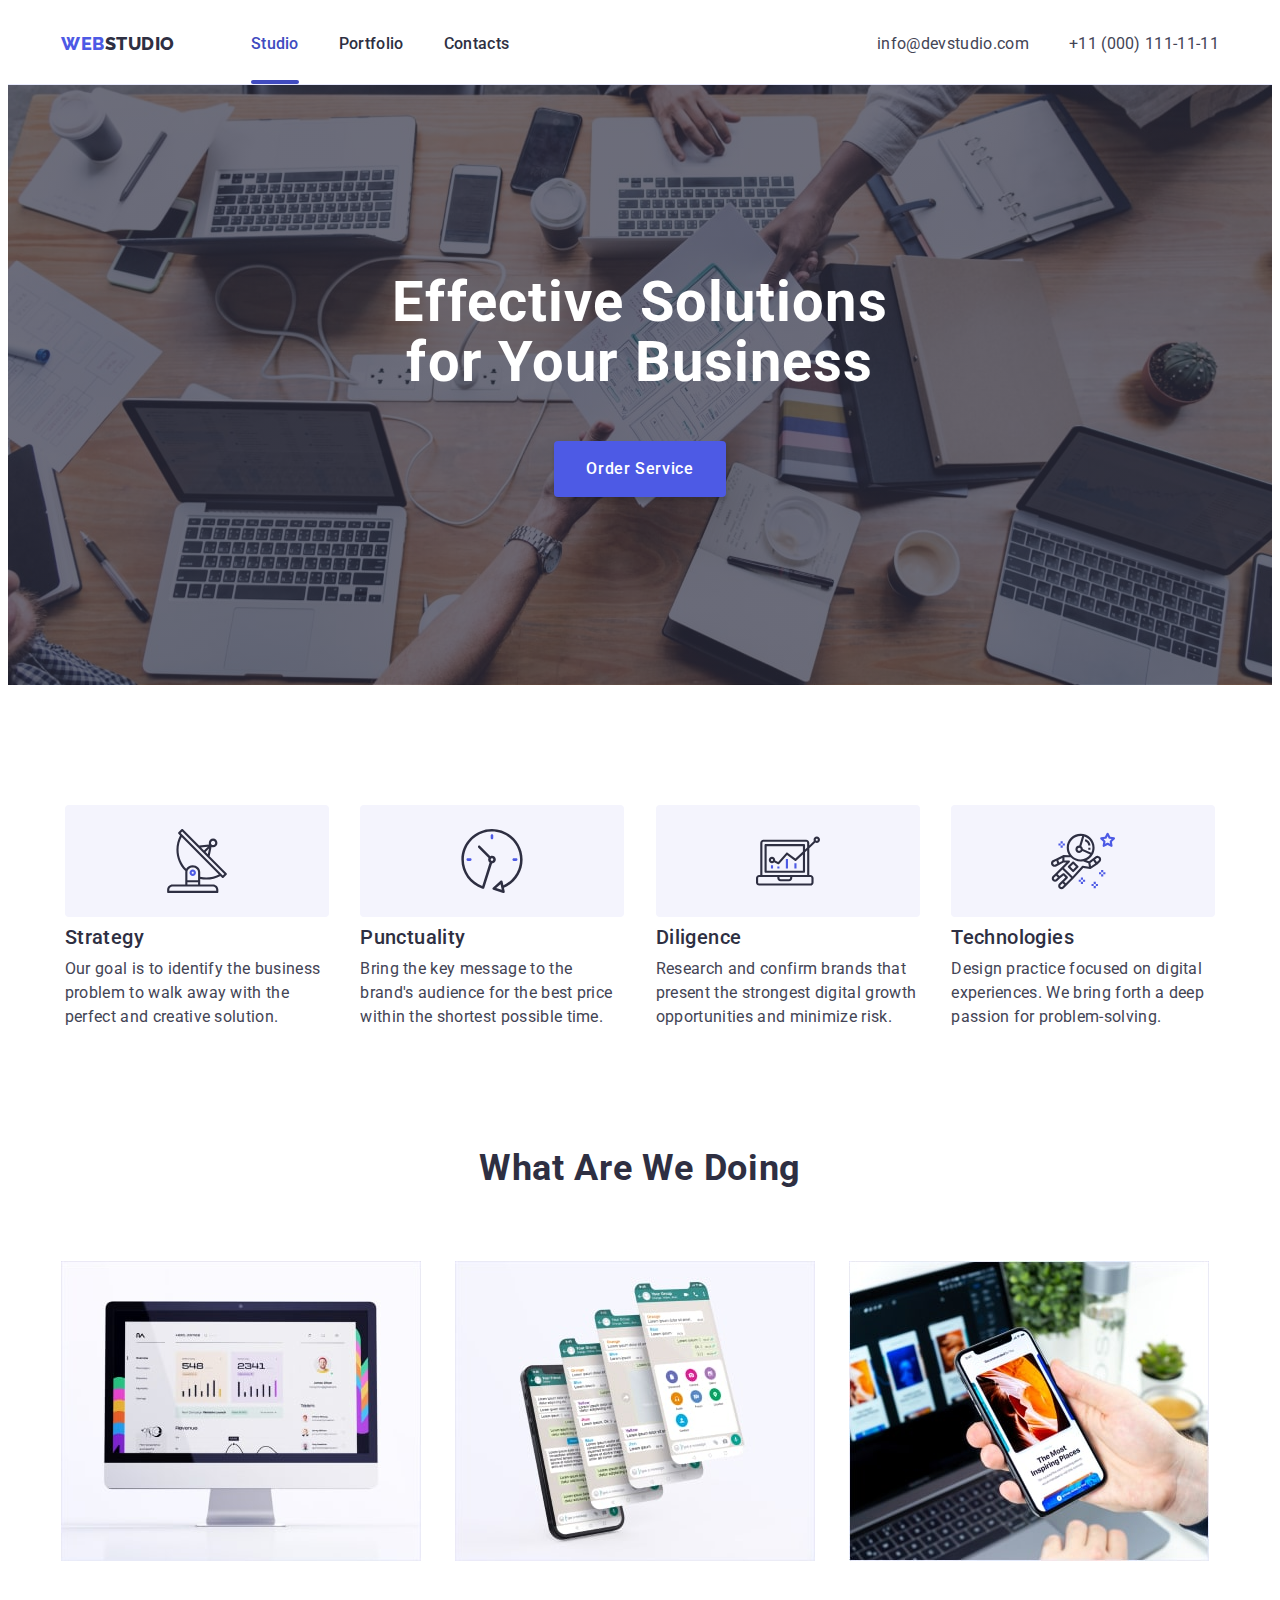
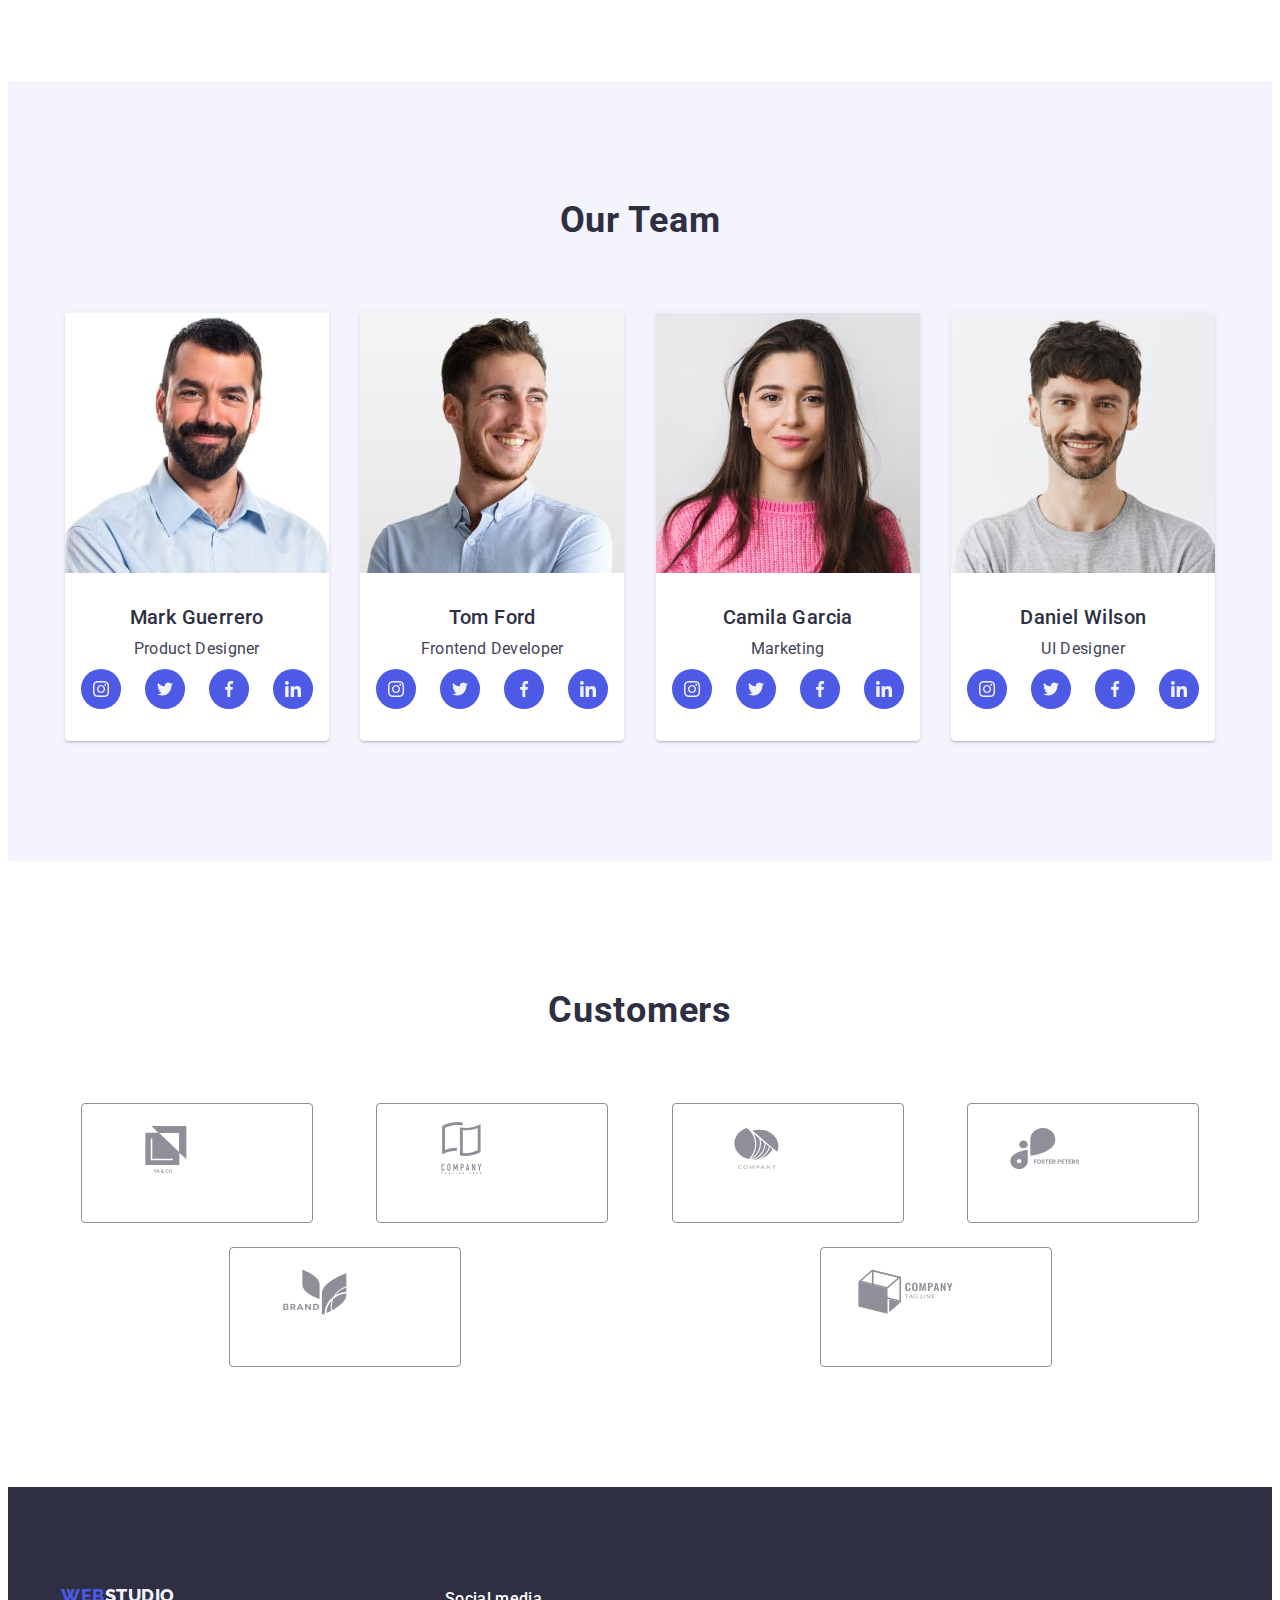
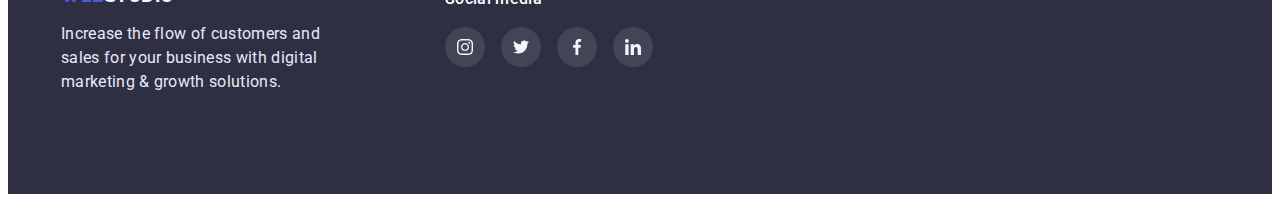
==== index.html @ 9a51f952 "new hw" ====
<!DOCTYPE html>
<html lang="en">
  <head>
    <meta charset="UTF-8" />
    <meta http-equiv="X-UA-Compatible" content="IE=edge" />
    <meta name="viewport" content="width=device-width, initial-scale=1.0" />
    <title>Web-Studio</title>
    <link rel="preconnect" href="https://fonts.googleapis.com" />
    <link rel="preconnect" href="https://fonts.gstatic.com" crossorigin />
    <link
      href="https://fonts.googleapis.com/css2?family=Raleway:wght@800&family=Roboto:wght@400;500;700&display=swap"
      rel="stylesheet"
    />
    <link rel="stylesheet" href="https://cdnjs.cloudflare.com/ajax/libs/modern-normalize/1.1.0/modern-normalize.min.css" integrity="sha512-wpPYUAdjBVSE4KJnH1VR1HeZfpl1ub8YT/NKx4PuQ5NmX2tKuGu6U/JRp5y+Y8XG2tV+wKQpNHVUX03MfMFn9Q==" crossorigin="anonymous" referrerpolicy="no-referrer" />
    <link rel="stylesheet" href="./css/sytyles.css" />
  </head>

  <!-- Header -->

  <body>
    <header class="page-header">
    <!-- <div class="container"> -->
      <div class="nav-links container">
        <nav class="header-nav">
          <a href="./index.html" class="logo"> <span class="web-logo">Web</span>Studio</a>
          <ul class="list nav">
            <li class="list-item"><a class="link studio" href="./index.html">Studio</a><div class="line"></div></li>
            <li class="list-item"><a class="link" href="./portfolio.html">Portfolio</a></li>
            <li class="list-item"><a class="link" href="#">Contacts</a></li>
          </ul>
        </nav>
        <ul class="list adress-header">
          <li class="list-item">
            <a class="link contact" href="mailto:info@devstudio.com">info@devstudio.com</a>
          </li>
          <li class="list-item">
            <a class="link contact" href="tel:+110001111111">+11 (000) 111-11-11</a>
          </li>
        </ul>
      </div>
    </header>

      <!-- Hero -->

      <main>
      <section class="hero section">
        <div class="hero-content">
          <h1 class="hero-title">Effective Solutions<br />for Your Business</h1>
          <button type="button" class="button hero-button">Order Service</button>
        </div>
      </section>

      <!-- Benefits -->

      <section class="benefits section">
        <div class="container"> 
          <h2 class="invisible-title">Benefits</h2>
          <ul class="list benefits-list">
            <li class="list-item icon-antena">
              <div class="icon-box">
                <svg class="feature-icon">
                  <use href="./img/symbol-defs.svg#icon-antenna"></use>
                </svg>
              </div>
              <h3 class="ben-title">Strategy</h3>
              <p class="body">
                Our goal is to identify the business problem to walk away with the perfect and
                creative solution.
              </p>
            </li>
            <li class="list-item icon-clock">
              <div class="icon-box">
                <svg class="feature-icon">
                  <use href="./img/symbol-defs.svg#icon-clock"></use>
                </svg>
              </div>
              <h3 class="ben-title">Punctuality</h3>
              <p class="body">
                Bring the key message to the brand's audience for the best price within the shortest
                possible time.
              </p>
            </li>
            <li class="list-item icon-diagram">
              <div class="icon-box">
                <svg class="feature-icon">
                  <use href="./img/symbol-defs.svg#icon-diagram"></use>
                </svg>
              </div>
              <h3 class="ben-title">Diligence</h3>
              <p class="body">
                Research and confirm brands that present the strongest digital growth opportunities
                and minimize risk.
              </p>
            </li>
            <li class="list-item icon-astronaut">
              <div class="icon-box">
                <svg class="feature-icon">
                  <use href="./img/symbol-defs.svg#icon-astronaut"></use>
                </svg>
              </div>
              <h3 class="ben-title">Technologies</h3>
              <p class="body">
                Design practice focused on digital experiences. We bring forth a deep passion for
                problem-solving.
              </p>
            </li>
          </ul>
        </div>
      </section>

      <!-- Solution -->

      <section class="solution-list section">
        <div class="container">
          <h2 class="second-title">What are we doing</h2>
          <ul class="list">
            <li class="list img">
              <img src="./img/71-2-min.jpg" alt="Makintosh display" width="360" />
            </li>
            <li class="list img">
              <img src="./img/71-1-min.jpg" alt="Program layers on smartphone" width="360" />
            </li>
            <li class="list img">
              <img src="./img/71-min.jpg" alt="Program design" width="360" />
            </li>
          </ul>
        </div>
      </section>

      <!-- Our Team -->

      <section class="our-team section">
        <div class="container">
          <h2 class="second-title">Our Team</h2>
          <ul class="list">
            <li class="list-item card">
              <img class="photo team
              " src="./img/img-5-min.jpg" alt="Photo Mark's Guerrero" width="264" />
              <div class="card-content">
                <h3 class="pre-title">Mark Guerrero</h3>
                <p class="body">Product Designer</p>
                <ul class="list action">
                  <li class="list-item icon">
                    <a class="link-icon" href="">
                      <svg class="svg-icon">
                        <use href="./img/symbol-defs.svg#icon-instagram"></use>
                      </svg>
                    </a>
                  </li>
                  <li class="list-item icon">
                    <a class="link-icon" href="">
                      <svg class="svg-icon">
                        <use href="./img/symbol-defs.svg#icon-twitter"></use>
                      </svg>
                    </a>
                  </li>
                  <li class="list-item icon">
                    <a class="link-icon" href="">
                      <svg class="svg-icon">
                        <use href="./img/symbol-defs.svg#icon-facebook"></use>
                      </svg>
                    </a>
                  </li>
                  <li class="list-item icon">
                    <a class="link-icon" href="">
                      <svg class="svg-icon">
                        <use href="./img/symbol-defs.svg#icon-linkedin"></use>
                      </svg>
                    </a>
                  </li>
                </ul>
              </div>
            </li>
            <li class="list-item card">
              <img class="photo team
              " src="./img/img-4-min.jpg" alt="Photo Tom's Ford" width="264" />
              <div class="card-content">
                <h3 class="pre-title">Tom Ford</h3>
                <p class="body">Frontend Developer</p>
                <ul class="list action">
                  <li class="list-item icon">
                    <a class="link-icon" href="">
                      <svg class="svg-icon">
                        <use href="./img/symbol-defs.svg#icon-instagram"></use>
                      </svg>
                    </a>
                  </li>
                  <li class="list-item icon">
                    <a class="link-icon" href="">
                      <svg class="svg-icon">
                        <use href="./img/symbol-defs.svg#icon-twitter"></use>
                      </svg>
                    </a>
                  </li>
                  <li class="list-item icon">
                    <a class="link-icon" href="">
                      <svg class="svg-icon">
                        <use href="./img/symbol-defs.svg#icon-facebook"></use>
                      </svg>
                    </a>
                  </li>
                  <li class="list-item icon">
                    <a class="link-icon" href="">
                      <svg class="svg-icon">
                        <use href="./img/symbol-defs.svg#icon-linkedin"></use>
                      </svg>
                    </a>
                  </li>
                </ul>
              </div>
            </li>
            <li class="list-item card">
              <img class="photo team
              " src="./img/img-3-min.jpg" alt="Photo Camila's Garcia" width="264" />
              <div class="card-content">
                <h3 class="pre-title">Camila Garcia</h3>
                <p class="body">Marketing</p>
                <ul class="list action">
                  <li class="list-item icon">
                    <a class="link-icon" href="">
                      <svg class="svg-icon">
                        <use href="./img/symbol-defs.svg#icon-instagram"></use>
                      </svg>
                    </a>
                  </li>
                  <li class="list-item icon">
                    <a class="link-icon" href="">
                      <svg class="svg-icon">
                        <use href="./img/symbol-defs.svg#icon-twitter"></use>
                      </svg>
                    </a>
                  </li>
                  <li class="list-item icon">
                    <a class="link-icon" href="">
                      <svg class="svg-icon">
                        <use href="./img/symbol-defs.svg#icon-facebook"></use>
                      </svg>
                    </a>
                  </li>
                  <li class="list-item icon">
                    <a class="link-icon" href="">
                      <svg class="svg-icon">
                        <use href="./img/symbol-defs.svg#icon-linkedin"></use>
                      </svg>
                    </a>
                  </li>
                </ul>
              </div>
            </li>
            <li class="list-item card">
              <img class="photo team
              " src="./img/img-2-min.jpg" alt="Photo Daniel's Wilson" width="264" />
              <div class="card-content">
                <h3 class="pre-title">Daniel Wilson</h3>
                <p class="body">UI Designer</p>
                <ul class="list action">
                  <li class="list-item icon">
                    <a class="link-icon" href="">
                      <svg class="svg-icon">
                        <use href="./img/symbol-defs.svg#icon-instagram"></use>
                      </svg>
                    </a>
                  </li>
                  <li class="list-item icon">
                    <a class="link-icon" href="">
                      <svg class="svg-icon">
                        <use href="./img/symbol-defs.svg#icon-twitter"></use>
                      </svg>
                    </a>
                  </li>
                  <li class="list-item icon">
                    <a class="link-icon" href="">
                      <svg class="svg-icon">
                        <use href="./img/symbol-defs.svg#icon-facebook"></use>
                      </svg>
                    </a>
                  </li>
                  <li class="list-item icon">
                    <a class="link-icon" href="">
                      <svg class="svg-icon">
                        <use href="./img/symbol-defs.svg#icon-linkedin"></use>
                      </svg>
                    </a>
                  </li>
                </ul>
              </div>
            </li>
        </div>
      </section>

      <!-- Customers -->

      <section class="customers section">
        <div class="container">
          <h2 class="second-title">Customers</h2>
          <ul class="customers-logo">

            <li class="list-item client">
              <a href="" class="link">
                <svg class="client-icon" width="104", height="56">
                  <use href="./img/symbol-defs.svg#icon-Logo"></use>
                </svg>
              </a>
            </li>

            <li class="list-item client">
              <a href="" class="link">
                <svg class="client-icon" width="104", height="56">
                  <use href="./img/symbol-defs.svg#icon-Logo-1"></use>
                </svg>
              </a>
            </li>

            <li class="list-item client">
              <a href="" class="link">
                <svg class="client-icon" width="104", height="56">
                  <use href="./img/symbol-defs.svg#icon-Logo-2"></use>
                </svg>
              </a>
            </li>

            <li class="list-item client">
              <a href="" class="link">
                <svg class="client-icon" width="104", height="56">
                  <use href="./img/symbol-defs.svg#icon-Logo-3"></use>
                </svg>
              </a>
            </li>

            <li class="list-item client">
              <a href="" class="link">
                <svg class="client-icon" width="104", height="56">
                  <use href="./img/symbol-defs.svg#icon-Logo-4"></use>
                </svg>
              </a>
            </li>

            <li class="list-item client">
              <a href="" class="link">
                <svg class="client-icon" width="104", height="56">
                  <use href="./img/symbol-defs.svg#icon-Logo-5"></use>
                </svg>
              </a>
            </li>
          </ul>
        </div>
      </section>
    </main>

    <!-- Footer -->

    <footer class="footer">
      <div class="container">
        <div class="content">
          <a href="./index.html" class="logo logo-footer"> <span class="web-logo">Web</span>Studio</a>
          <p class="body-footer body">
            Increase the flow of customers and sales for your business with digital marketing & growth
            solutions.
          </p>
        </div>

        <div class="footer-social">
          <p class="body">Social media</p>
          <ul class="list action">
            <li class="list-item icon">
              <a class="link-icon" href="">
                <svg class="svg-icon">
                  <use href="./img/symbol-defs.svg#icon-instagram"></use>
                </svg>
              </a>
            </li>
            <li class="list-item icon">
              <a class="link-icon" href="">
                <svg class="svg-icon">
                  <use href="./img/symbol-defs.svg#icon-twitter"></use>
                </svg>
              </a>
            </li>
            <li class="list-item icon">
              <a class="link-icon" href="">
                <svg class="svg-icon">
                  <use href="./img/symbol-defs.svg#icon-facebook"></use>
                </svg>
              </a>
            </li>
            <li class="list-item icon">
              <a class="link-icon" href="">
                <svg class="svg-icon">
                  <use href="./img/symbol-defs.svg#icon-linkedin"></use>
                </svg>
              </a>
            </li>
          </ul>
        </div>
      </div>
    </footer>
  </body>
</html>
---- css/sytyles.css ----
:root {
  --primary-brand: #4d5ae5;
  --pressed-state: #404bbf;
  --dark: #2e2f42;
  --hero-background: rgba(46, 47, 66, 0.7);
  --success: #31d0aa;
  --text: #434455;
  --subtle-text: #8e8f99;
  --accent: #e7e9fc;
  --light: #f4f4fd;
  --modal-overlay: #2e2f42;
  --hero-background: #2e2f42;
  --cloud: rgba(244, 244, 253, 1);

  --bacground-color: #e5e5e5;
  --background-cards: #ffffff;
  --hero-shadow: rgba(0, 0, 0, 0.15);
  --shadow-button-filter: 0px 3px 1px rgba(0, 0, 0, 0.1), 0px 2px 1px rgba(0, 0, 0, 0.08),
    0px 2px 2px rgba(0, 0, 0, 0.12);
}


/* Reset CSS */
h1,
h2,
h3,
p {
  margin: 0px;
  padding: 0;
}

body {
  background-color: var(--background-cards);
  color: var(--dark);
  font-family: Roboto, sans-serif;
}

ul {
  margin: 0;
  padding: 0;
  list-style: none;
}

a {
  text-decoration: none;
}

h2 {
  font-weight: 700;
  font-size: 36px;
  line-height: 1.11;
  letter-spacing: 0.02em;
}

h3 {
  font-weight: 500;
  font-size: 20px;
  line-height: 1.2;
  letter-spacing: 0.02em;
}

.section {
  margin: 0;
}

.body {
  font-weight: 400;
  font-size: 16px;
  line-height: 1.5;
  letter-spacing: 0.02em;
  color: var(--text);
  padding: 0;
  margin: 0;
}

.link {
  color: inherit;
}

.button {
  cursor: pointer;
}

.section {
  padding-top: 120px;
  padding-bottom: 120px;
}

.page-header {
  background-color: var(--background-cards);
  border-bottom: 1px solid var(--accent);
}

.container {
  margin-left: auto;
  margin-right: auto;
  padding-left: 15px;
  padding-right: 15px;
  max-width: 1158px;
}

.logo {
  margin-right: 76px;
  padding-bottom: 4px;
  color: var(--dark);
  font-family: Raleway, sans-serif;
  font-weight: 800;
  font-size: 18px;
  line-height: 1.33px;
  letter-spacing: 0.03em;
  text-transform: uppercase;
}
.web-logo {
  color: var(--primary-brand);
}

.header-nav {
  display: flex;
  align-items: center;
}

.nav {
  display: flex;

  font-weight: 500;
  font-size: 16px;
  line-height: 1.5;
  letter-spacing: 0.02em;
}

.adress-header {
  display: flex;
  justify-content: flex-end;
  padding-bottom: 4px;
}

.nav-links {
  display: flex;
  justify-content: space-between;
  align-items: center;
  flex-wrap: wrap;
}

.nav .list-item:not(:first-child),
.adress-header .list-item:not(:first-child) {
  margin-left: 40px;
}

.nav .link {
  display: block;
  padding-top: 24px;
  padding-bottom: 24px;
}

.nav .link:hover,
.nav .link:focus {
  color: var(--pressed-state);
}

.link.contact {
  padding-top: 0px;
  padding-bottom: 0px;
}

.line {
  content: "";
  display: block;
  height: 4px;
  background-color: var(--pressed-state);
  border-radius: 2px;
}

.link.contact:hover,
.link.contact:focus {
  color: var(--pressed-state);
}

.contacts:active {
  color: var(--pressed-state);
  margin-top: 24px;
  content: "";
  display: block;
  height: 4px;
  background-color: var(--pressed-state);
  border-radius: 2px;
}

.portfolio,
.studio {
  color: var(--pressed-state);
}

.link.contact {
  font-size: 16px;
  line-height: 1.5;
  letter-spacing: 0.02em;
  color: var(--text);
}

.adress-header{
  margin-left: auto;
}

.hero {
  max-width: 1440px;
  background-image: linear-gradient( to right, rgba(46, 47, 66, 0.7), rgba(46, 47, 66, 0.7)), url(../img/people-office\ 1-min.jpg);
    
  background-repeat: no-repeat;
  background-size: cover;
  background-position: center;
  
  margin-left: auto;
  margin-right: auto;
  padding: 188px 0px;
  text-align: center;
}



.hero-title {
  margin-bottom: 48px;
  
  font-weight: 700;
  font-size: 56px;
  line-height: 1.07;
  letter-spacing: 0.02em;
  color: var(--background-cards);
}

.button {
  font-family: inherit;
  font-weight: 500;
  font-size: 16px;
  line-height: 1.5;
  letter-spacing: 0.04em;
}

.hero-button {
  display: inline-block;
  min-height: 56px;
  min-width: 168px;
  padding: 16px 32px;
  border: 0;
  border-radius: 4px;

  color: var(--background-cards);
  background: var(--primary-brand);
  box-shadow: 0px 4px 4px var(--hero-shadow);
}

.hero-button:hover,
.hero-button:focus {
  background-color: var(--pressed-state);
}

.list-item {
  margin-left: auto;
  margin-right: auto;
}

.benefits-list .list-item {
  width: 264px;
}

.benefits-list {
  display: flex;
  justify-content: space-between;
  flex-wrap: wrap;
  gap: 24px;
}
/* .benefits-list .list-item:not(:last-child) {
  margin-right: 24px;
} */


.icon-box {
  box-sizing: border-box;
  width: 264px;
  height: 112px;
  border-radius: 4px;
  margin-bottom: 8px;
  padding: 24px 100px;
  background-color: var(--cloud);
}

.icon-box .feature-icon {
  width: 64px;
  height: 64px;
}

.benefits .ben-title {
  margin-bottom: 8px;
}

.invisible-title {
  position: absolute;
  width: 1px;
  height: 1px;
  margin: -1px;
  border: 0;
  padding: 0;

  white-space: nowrap;
  clip-path: inset(100%);
  clip: rect(0 0 0 0);
  overflow: hidden;
}

.solution-list {
  text-align: center;
}

.solution-list .list {
  display: flex;
  justify-content: space-between;
  flex-wrap: wrap;
  gap: 24px;
  row-gap: 32px;
}

.list.img {
  margin-right: auto;
}

.second-title {
  margin-bottom: 72px;
  letter-spacing: 0.02em;
  text-transform: capitalize;
}

.solution-list.section {
  padding-top: 0;

}

.our-team.section{
  background-color: var(--light);

}

.our-team .container {
  text-align: center;
}

.our-team .list {
  display: flex;
  justify-content: space-between;
  flex-wrap: wrap;
  gap: 24px;
  row-gap: 48px;
}

.our-team .list-item {
  background-color: var(--background-cards);
  box-shadow: 0px 1px 6px rgba(46, 47, 66, 0.08), 0px 1px 1px rgba(46, 47, 66, 0.16),
    0px 2px 1px rgba(46, 47, 66, 0.08);
  border-radius: 0px 0px 4px 4px;
}

.our-team .card-content {
  border: 0px;
}

.photo.team {
  display: block;
}

/* Customers */

.customers-logo {
  display: flex;
  flex-wrap: wrap;
  gap: 24px;
  row-gap: 24px;

}

.customers.section {
  padding-top: 130px;
  text-align: center;
}

.customers-logo .link {
  display: flex;
  justify-content:space-between;
  text-align: center;
  width: 168px;
  height: 88px;
  padding: 15px 31px;

  border: 1px solid var(--subtle-text);
  border-radius: 4px;
  color: var(--subtle-text);
}

.client-icon {
  fill: currentColor;
}

.customers-logo .link:focus,
.customers-logo .link:hover {
  color: var(--pressed-state);
  border: 1px solid var(--pressed-state);
}

/* ICONS Sotial networks */

.action {
  display: flex;
  justify-content: baseline;

}

.list-item.icon {
 box-shadow:none;
}

.link-icon {
  display: flex;
  justify-content: center;
  align-items: center;
  color: var(--light);
  background-color: var(--primary-brand);
  height: 40px;
  width: 40px;
  border-radius: 50%;
  margin-top: 8px;
}

.svg-icon {
  fill: currentColor;
  width: 16px;
  height: 16px;
}

.link-icon:hover,
.link-icon:focus {
  background-color: var(--pressed-state);
}

/* Cards */

.pre-title {
  margin-bottom: 8px;

  font-weight: 500;
  font-size: 20px;
  line-height: 1.2;
  letter-spacing: 0.02em;
}

.section.products {
  padding-top: 96px;
}


.button-filter {
  border: 1px solid var(--accent);
  border-radius: 4px;
  padding: 12px 24px;
  height: 48px;

  background-color: var(--light);
  color: var(--primary-brand);
  box-shadow: var(--shadow-button-filter);
}

.button-filter:hover,
.button-filter:focus {
  background-color: var(--pressed-state);
  color: var(--background-cards);
  border: 1px solid transparent;
}

.list.filter {
  margin-bottom: 76px;
  display: flex;
  justify-content: center;
  flex-wrap: wrap;
  gap: 24px;
}

/* .filter .item:not( :first-child) {
  margin-left: 24px;
} */

.project-title {
  padding-top: 32px;

  font-family: inherit;
  font-weight: 500;
  font-size: 20px;
  line-height: 1.2;
  letter-spacing: 0.02em;
}

.product-img {
  display: block;
}

.list.card:hover,
.list.card:focus {
  box-shadow: 0px 1px 6px rgba(46, 47, 66, 0.08), 0px 1px 1px rgba(46, 47, 66, 0.16), 0px 2px 1px rgba(46, 47, 66, 0.08);
}

.list.card .link:hover,
.list.card .link:focus {
  border: 0.5px solid #F4F4FD;
}

.card-content {
  border: 1px solid var(--accent);
  border-top: 0;
  padding: 32px 16px;
}

.products.list {
  display: flex;
  flex-wrap: wrap;
  justify-content: center;
  gap: 24px;
  row-gap: 48px;
}


.footer {
  padding: 100px 0px;

  background-color: var(--dark);
}

.footer .container {
  display: flex;
}

.logo-footer {
  margin-bottom: 16px;

  color: var(--light);
}

.body-footer {

  margin-top: 16px;
  margin-right: 120px;
  width: 264px;

  color: var(--accent);
}

.footer-social {
  width: 208px;
  padding: 0;
  margin: 0;
}

.footer-social .body {
  font-weight: 500;
  font-size: 16px;
  line-height: 1.5;
  letter-spacing: 0.02em;
  color: var(--background-cards);
}

.footer .list.action {
  gap: 16px;
  margin: 16px 80px 0 0;
}

.footer-social .link-icon {
  margin: 0;
  background: rgba(255, 255, 255, 0.1);
}

.footer-social .link-icon:hover,
.footer-social .link-icon:focus {
  background: var(--success);
}
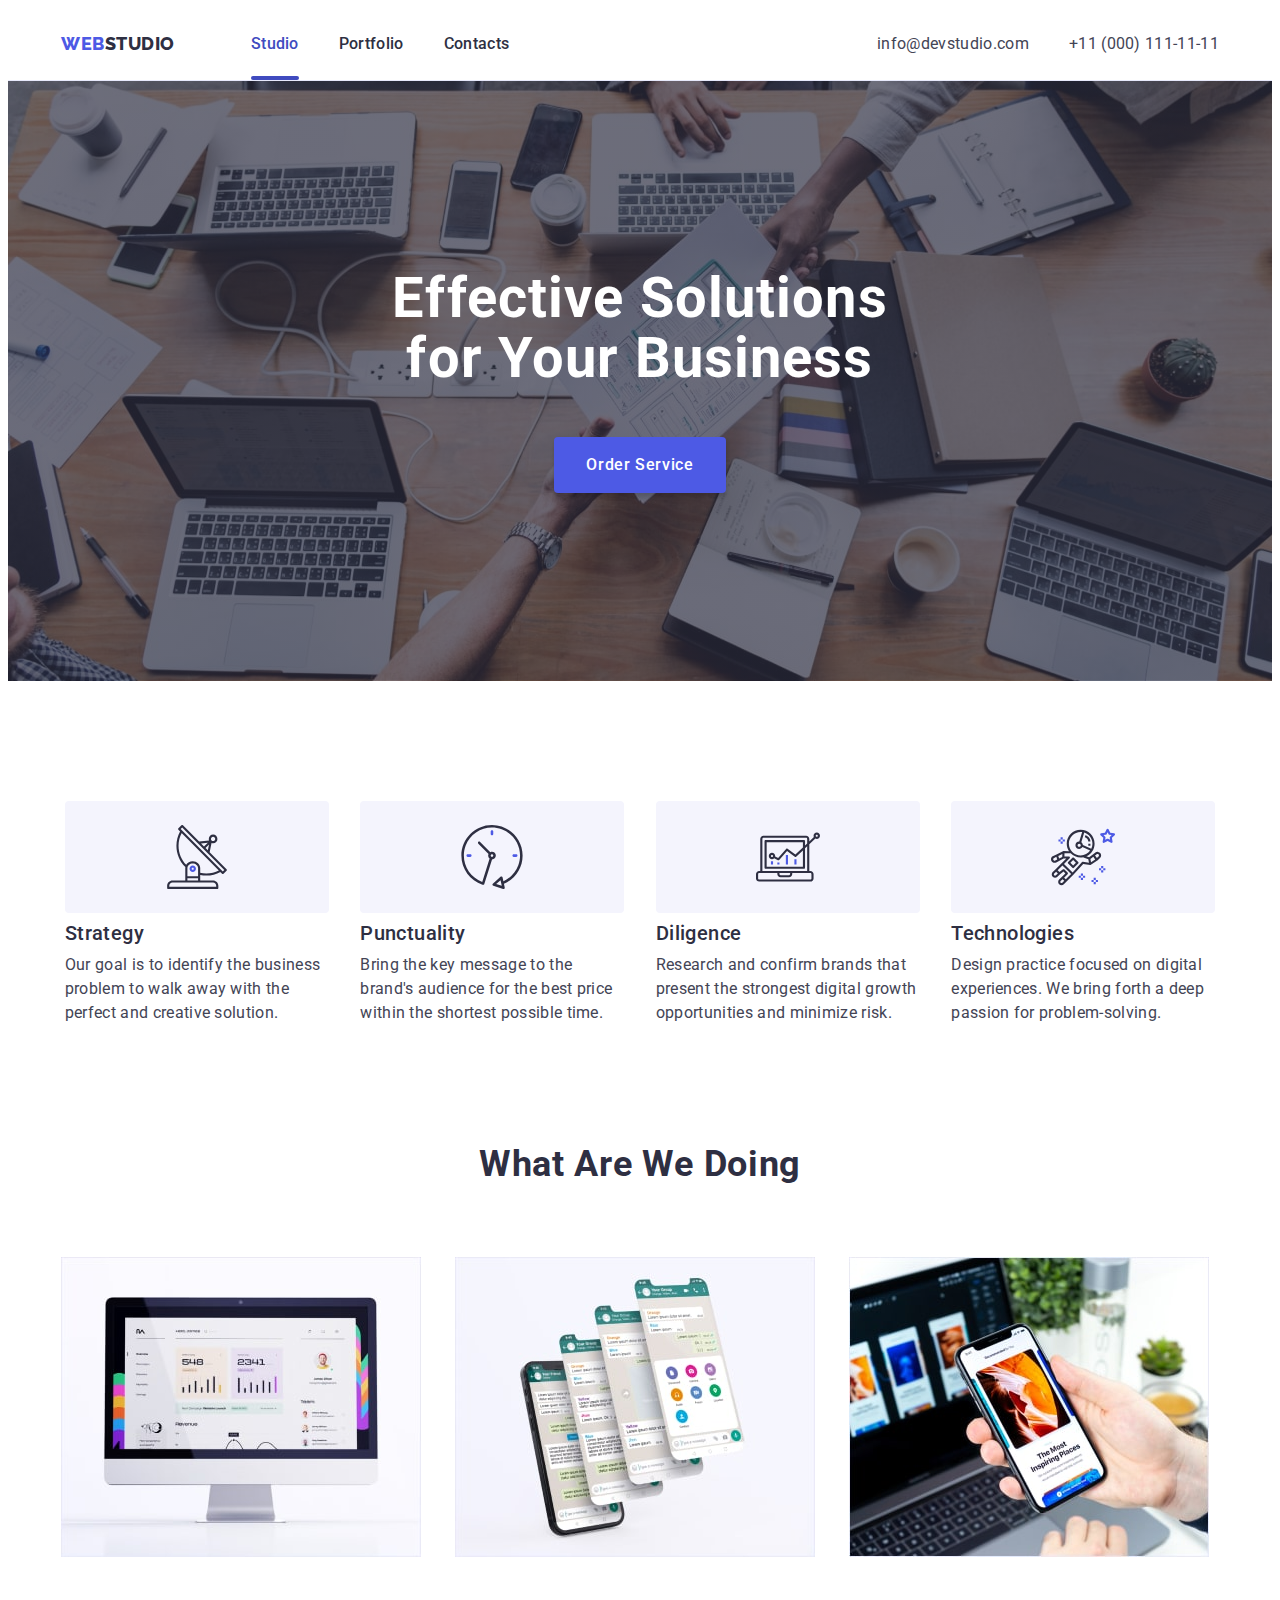
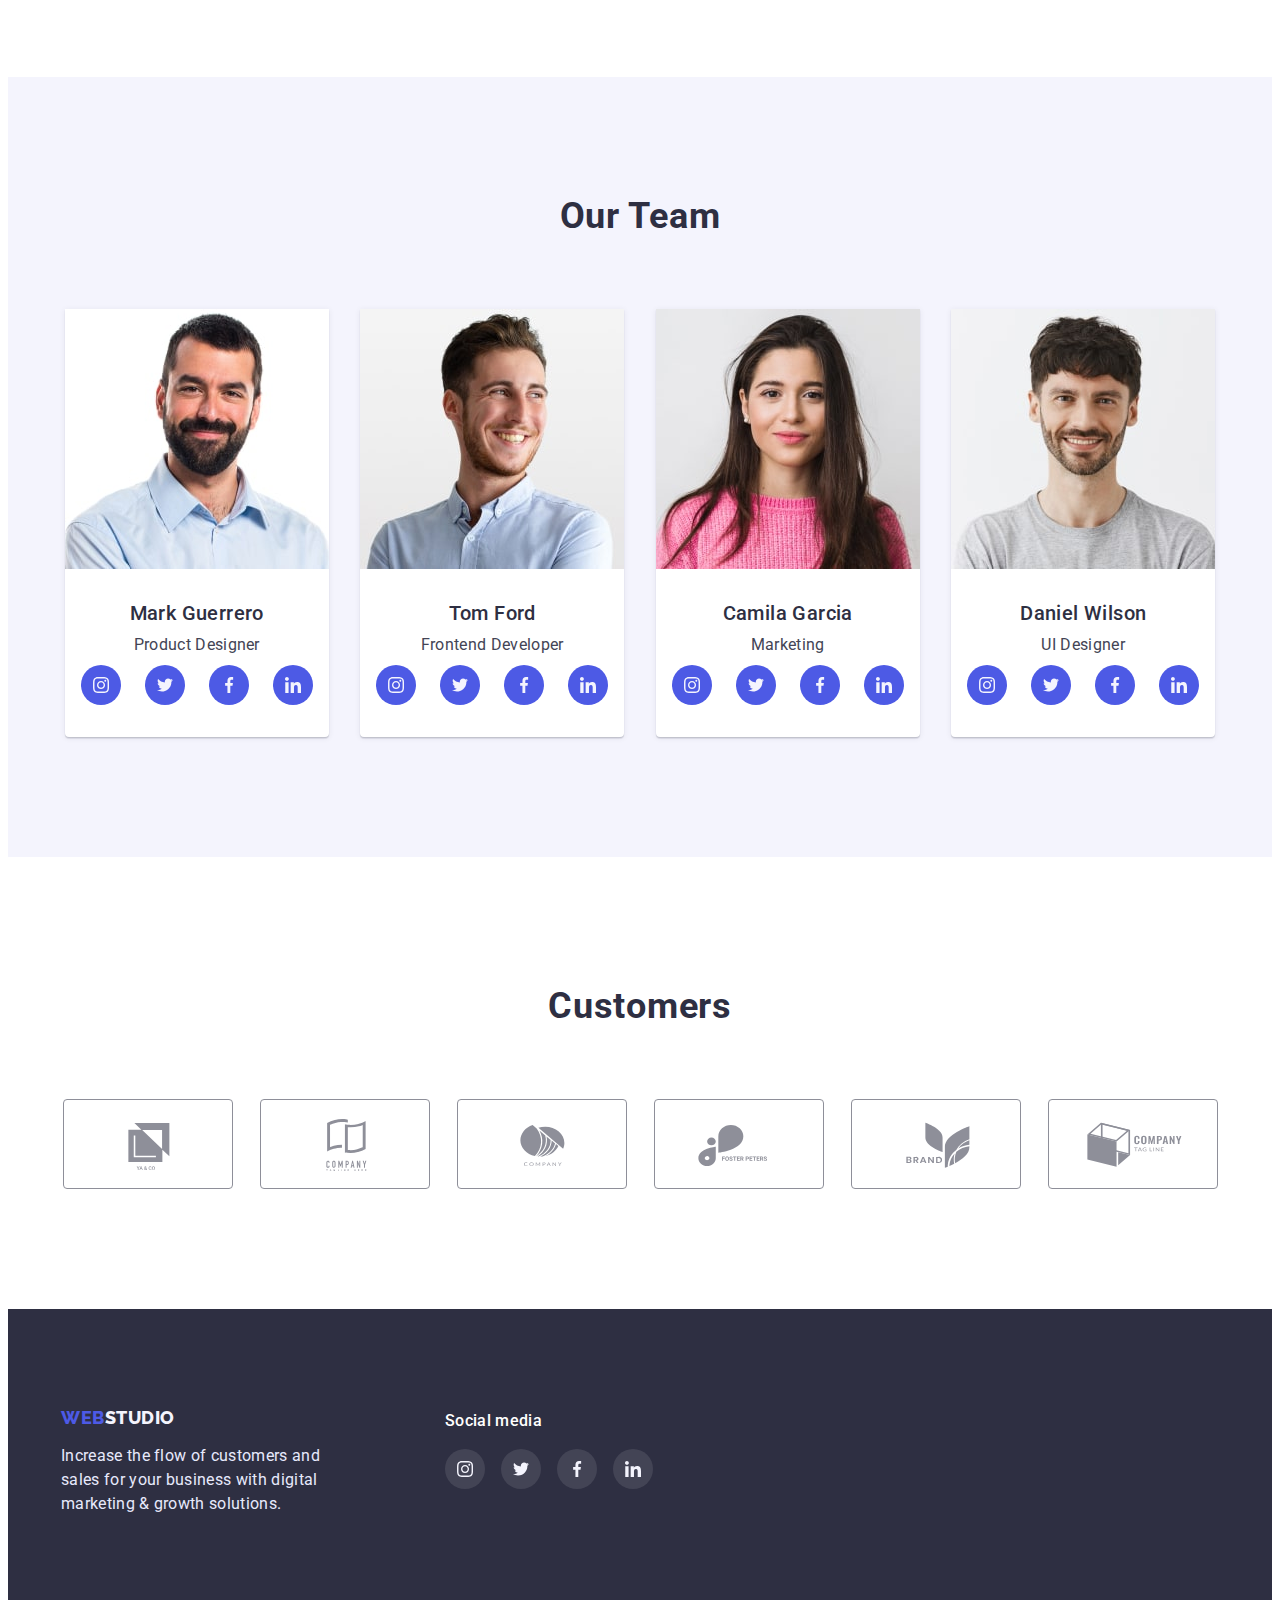
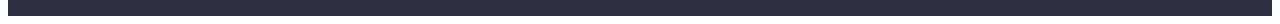
==== commit 8de0d921: "hw-5 finished" ====
--- a/index.html
+++ b/index.html
@@ -24,7 +24,7 @@
         <nav class="header-nav">
           <a href="./index.html" class="logo"> <span class="web-logo">Web</span>Studio</a>
           <ul class="list nav">
-            <li class="list-item"><a class="link studio" href="./index.html">Studio</a><div class="line"></div></li>
+            <li class="list-item"><a class="link studio" href="./index.html">Studio</a></li>
             <li class="list-item"><a class="link" href="./portfolio.html">Portfolio</a></li>
             <li class="list-item"><a class="link" href="#">Contacts</a></li>
           </ul>
@@ -46,10 +46,22 @@
       <section class="hero section">
         <div class="hero-content">
           <h1 class="hero-title">Effective Solutions<br />for Your Business</h1>
-          <button type="button" class="button hero-button">Order Service</button>
+          <button data-modal-open type="button" class="button hero-button">Order Service</button>
         </div>
       </section>
 
+      <div class="backdrop is-hidden" data-modal>
+        <div class="modal"> 
+          <button data-modal-close type="button" class="close-button">
+            <svg class="close-svg" width="8", height="8">
+              <use href="./img/symbol-defs-modal.svg#icon-close"></use>
+            </svg>
+          </button>
+          <p>
+            Lorem, ipsum dolor sit amet consectetur adipisicing elit. Id unde odio iste quos possimus amet tenetur, accusantium voluptate dolorem nihil dignissimos velit sequi mollitia consequatur necessitatibus delectus tempora perspiciatis tempore quisquam dolores voluptatibus distinctio illum maiores iure. Vitae, dolore consectetur.
+          </p>
+        </div>
+      </div>
       <!-- Benefits -->
 
       <section class="benefits section">
@@ -394,5 +406,6 @@
         </div>
       </div>
     </footer>
+    <script src="./js/modal.js"></script>
   </body>
 </html>
--- a/css/sytyles.css
+++ b/css/sytyles.css
@@ -19,7 +19,6 @@
     0px 2px 2px rgba(0, 0, 0, 0.12);
 }
 
-
 /* Reset CSS */
 h1,
 h2,
@@ -101,7 +100,6 @@
 
 .logo {
   margin-right: 76px;
-  padding-bottom: 4px;
   color: var(--dark);
   font-family: Raleway, sans-serif;
   font-weight: 800;
@@ -131,7 +129,6 @@
 .adress-header {
   display: flex;
   justify-content: flex-end;
-  padding-bottom: 4px;
 }
 
 .nav-links {
@@ -147,9 +144,12 @@
 }
 
 .nav .link {
+  position: relative;
   display: block;
   padding-top: 24px;
   padding-bottom: 24px;
+
+  transition: color 250ms cubic-bezier(0.4, 0, 0.2, 1);
 }
 
 .nav .link:hover,
@@ -157,17 +157,25 @@
   color: var(--pressed-state);
 }
 
+.studio::after,
+.portfolio::after {
+  position: absolute;
+  content: "";
+  display: block;
+  width: 100%;
+  height: 4px;
+  bottom: 0%;
+  left: 0;
+
+  background-color: var(--pressed-state);
+  border-radius: 2px;
+}
+
 .link.contact {
   padding-top: 0px;
   padding-bottom: 0px;
-}
-
-.line {
-  content: "";
-  display: block;
-  height: 4px;
-  background-color: var(--pressed-state);
-  border-radius: 2px;
+
+  transition: color 250ms cubic-bezier(0.4, 0, 0.2, 1);
 }
 
 .link.contact:hover,
@@ -197,29 +205,28 @@
   color: var(--text);
 }
 
-.adress-header{
+.adress-header {
   margin-left: auto;
 }
 
 .hero {
   max-width: 1440px;
-  background-image: linear-gradient( to right, rgba(46, 47, 66, 0.7), rgba(46, 47, 66, 0.7)), url(../img/people-office\ 1-min.jpg);
-    
+  background-image: linear-gradient(to right, rgba(46, 47, 66, 0.7), rgba(46, 47, 66, 0.7)),
+    url(../img/people-office\ 1-min.jpg);
+
   background-repeat: no-repeat;
   background-size: cover;
   background-position: center;
-  
+
   margin-left: auto;
   margin-right: auto;
   padding: 188px 0px;
   text-align: center;
 }
 
-
-
 .hero-title {
   margin-bottom: 48px;
-  
+
   font-weight: 700;
   font-size: 56px;
   line-height: 1.07;
@@ -246,6 +253,8 @@
   color: var(--background-cards);
   background: var(--primary-brand);
   box-shadow: 0px 4px 4px var(--hero-shadow);
+
+  transition: background-color 250ms cubic-bezier(0.4, 0, 0.2, 1);
 }
 
 .hero-button:hover,
@@ -253,6 +262,74 @@
   background-color: var(--pressed-state);
 }
 
+.backdrop {
+  position: fixed;
+  top: 0;
+  left: 0;
+  width: 100%;
+  height: 100%;
+  background-color: rgba(46, 47, 66, 0.4);
+  opacity: 1;
+
+  transform: translateY(0%);
+  transition: transform 250ms cubic-bezier(0.4, 0, 0.2, 1),
+    opacity 250ms cubic-bezier(0.4, 0, 0.2, 1);
+}
+
+.backdrop.is-hidden {
+  opacity: 0;
+  pointer-events: none;
+  transform: translateY(100%);
+}
+
+.backdrop.is-hidden .modal {
+  transform: translate(-50%, -50%) translateY(0) scale(0.8);
+}
+
+.modal {
+  position: absolute;
+  top: 50%;
+  left: 50%;
+
+  height: 576px;
+  width: 408px;
+  padding: 24px;
+  background-color: #fcfcfc;
+  opacity: 1;
+
+  transform: translate(-50%, -50%) translateY(0);
+  transition: transform 250ms cubic-bezier(0.4, 0, 0.2, 1),
+    opacity 250ms cubic-bezier(0.4, 0, 0.2, 1);
+}
+
+.close-button {
+  display: flex;
+  justify-content: center;
+  align-items: center;
+  margin-left: auto;
+  width: 24px;
+  height: 24px;
+  color: #000000;
+  background-color: var(--accent);
+  border: 1px solid rgba(0, 0, 0, 0.1);
+  border-radius: 50%;
+  cursor: pointer;
+
+  transition: color 250ms cubic-bezier(0.4, 0, 0.2, 1),
+    background-color 250ms cubic-bezier(0.4, 0, 0.2, 1);
+}
+
+.close-svg {
+  width: 8px;
+  height: 8px;
+  fill: currentColor;
+}
+
+.close-button:active {
+  color: #ffffff;
+  background-color: var(--pressed-state);
+}
+
 .list-item {
   margin-left: auto;
   margin-right: auto;
@@ -268,18 +345,21 @@
   flex-wrap: wrap;
   gap: 24px;
 }
+
 /* .benefits-list .list-item:not(:last-child) {
   margin-right: 24px;
 } */
-
 
 .icon-box {
   box-sizing: border-box;
   width: 264px;
   height: 112px;
+  display: flex;
+  justify-content: center;
+  align-items: center;
+
   border-radius: 4px;
   margin-bottom: 8px;
-  padding: 24px 100px;
   background-color: var(--cloud);
 }
 
@@ -330,12 +410,10 @@
 
 .solution-list.section {
   padding-top: 0;
-
-}
-
-.our-team.section{
+}
+
+.our-team.section {
   background-color: var(--light);
-
 }
 
 .our-team .container {
@@ -372,7 +450,6 @@
   flex-wrap: wrap;
   gap: 24px;
   row-gap: 24px;
-
 }
 
 .customers.section {
@@ -380,17 +457,23 @@
   text-align: center;
 }
 
+.list-item.client .link {
+  display: flex;
+  justify-content: center;
+  align-items: center;
+}
+
 .customers-logo .link {
   display: flex;
-  justify-content:space-between;
   text-align: center;
   width: 168px;
   height: 88px;
-  padding: 15px 31px;
 
   border: 1px solid var(--subtle-text);
   border-radius: 4px;
   color: var(--subtle-text);
+
+  transition: color 250ms cubic-bezier(0.4, 0, 0.2, 1), border 250ms cubic-bezier(0.4, 0, 0.2, 1);
 }
 
 .client-icon {
@@ -408,11 +491,14 @@
 .action {
   display: flex;
   justify-content: baseline;
-
 }
 
 .list-item.icon {
- box-shadow:none;
+  box-shadow: none;
+}
+
+.list.action {
+  margin-top: 8px;
 }
 
 .link-icon {
@@ -424,7 +510,8 @@
   height: 40px;
   width: 40px;
   border-radius: 50%;
-  margin-top: 8px;
+
+  transition: background-color 250ms cubic-bezier(0.4, 0, 0.2, 1);
 }
 
 .svg-icon {
@@ -452,7 +539,6 @@
 .section.products {
   padding-top: 96px;
 }
-
 
 .button-filter {
   border: 1px solid var(--accent);
@@ -462,7 +548,10 @@
 
   background-color: var(--light);
   color: var(--primary-brand);
-  box-shadow: var(--shadow-button-filter);
+
+  transition: background-color 250ms cubic-bezier(0.4, 0, 0.2, 1),
+    color 250ms cubic-bezier(0.4, 0, 0.2, 1), border 250ms cubic-bezier(0.4, 0, 0.2, 1),
+    box-shadow 250ms cubic-bezier(0.4, 0, 0.2, 1);
 }
 
 .button-filter:hover,
@@ -470,6 +559,7 @@
   background-color: var(--pressed-state);
   color: var(--background-cards);
   border: 1px solid transparent;
+  box-shadow: var(--shadow-button-filter);
 }
 
 .list.filter {
@@ -498,14 +588,14 @@
   display: block;
 }
 
+.list.card {
+  transition: box-shadow 250ms cubic-bezier(0.4, 0, 0.2, 1);
+}
+
 .list.card:hover,
 .list.card:focus {
-  box-shadow: 0px 1px 6px rgba(46, 47, 66, 0.08), 0px 1px 1px rgba(46, 47, 66, 0.16), 0px 2px 1px rgba(46, 47, 66, 0.08);
-}
-
-.list.card .link:hover,
-.list.card .link:focus {
-  border: 0.5px solid #F4F4FD;
+  box-shadow: 0px 1px 6px rgba(46, 47, 66, 0.08), 0px 1px 1px rgba(46, 47, 66, 0.16),
+    0px 2px 1px rgba(46, 47, 66, 0.08);
 }
 
 .card-content {
@@ -513,6 +603,56 @@
   border-top: 0;
   padding: 32px 16px;
 }
+.list.card .link {
+  transition: border 250ms cubic-bezier(0.4, 0, 0.2, 1);
+}
+
+.list.card .link:hover .card-content,
+.list.card .link:focus {
+  border: 0.5px solid #f4f4fd;
+  border-top: 0;
+}
+
+/* Бекграунд зображень */
+
+.product-thumb {
+  position: relative;
+  overflow: hidden;
+}
+
+.action-content {
+  top: 0%;
+  left: 0;
+  padding: 32px 40px;
+
+  color: var(--light);
+  font-weight: 400;
+  font-size: 16px;
+  line-height: 1.5;
+  letter-spacing: 0.02em;
+}
+
+.list.card:hover .product-actions {
+  transform: translateY(0);
+}
+
+.product-actions {
+  position: absolute;
+  display: inline-block;
+  height: 100%;
+  top: 0%;
+  left: 0;
+  background-color: var(--primary-brand);
+
+  transform: translateY(100%);
+  transition: transform 250ms cubic-bezier(0.4, 0, 0.2, 1);
+
+  /* transition-property: transform;
+  transition-duration: 500ms;
+  transition-timing-function: ease;
+  transition-delay: 0; */
+}
+/* -- */
 
 .products.list {
   display: flex;
@@ -522,7 +662,6 @@
   row-gap: 48px;
 }
 
-
 .footer {
   padding: 100px 0px;
 
@@ -540,7 +679,6 @@
 }
 
 .body-footer {
-
   margin-top: 16px;
   margin-right: 120px;
   width: 264px;
@@ -575,4 +713,4 @@
 .footer-social .link-icon:hover,
 .footer-social .link-icon:focus {
   background: var(--success);
-}+}
